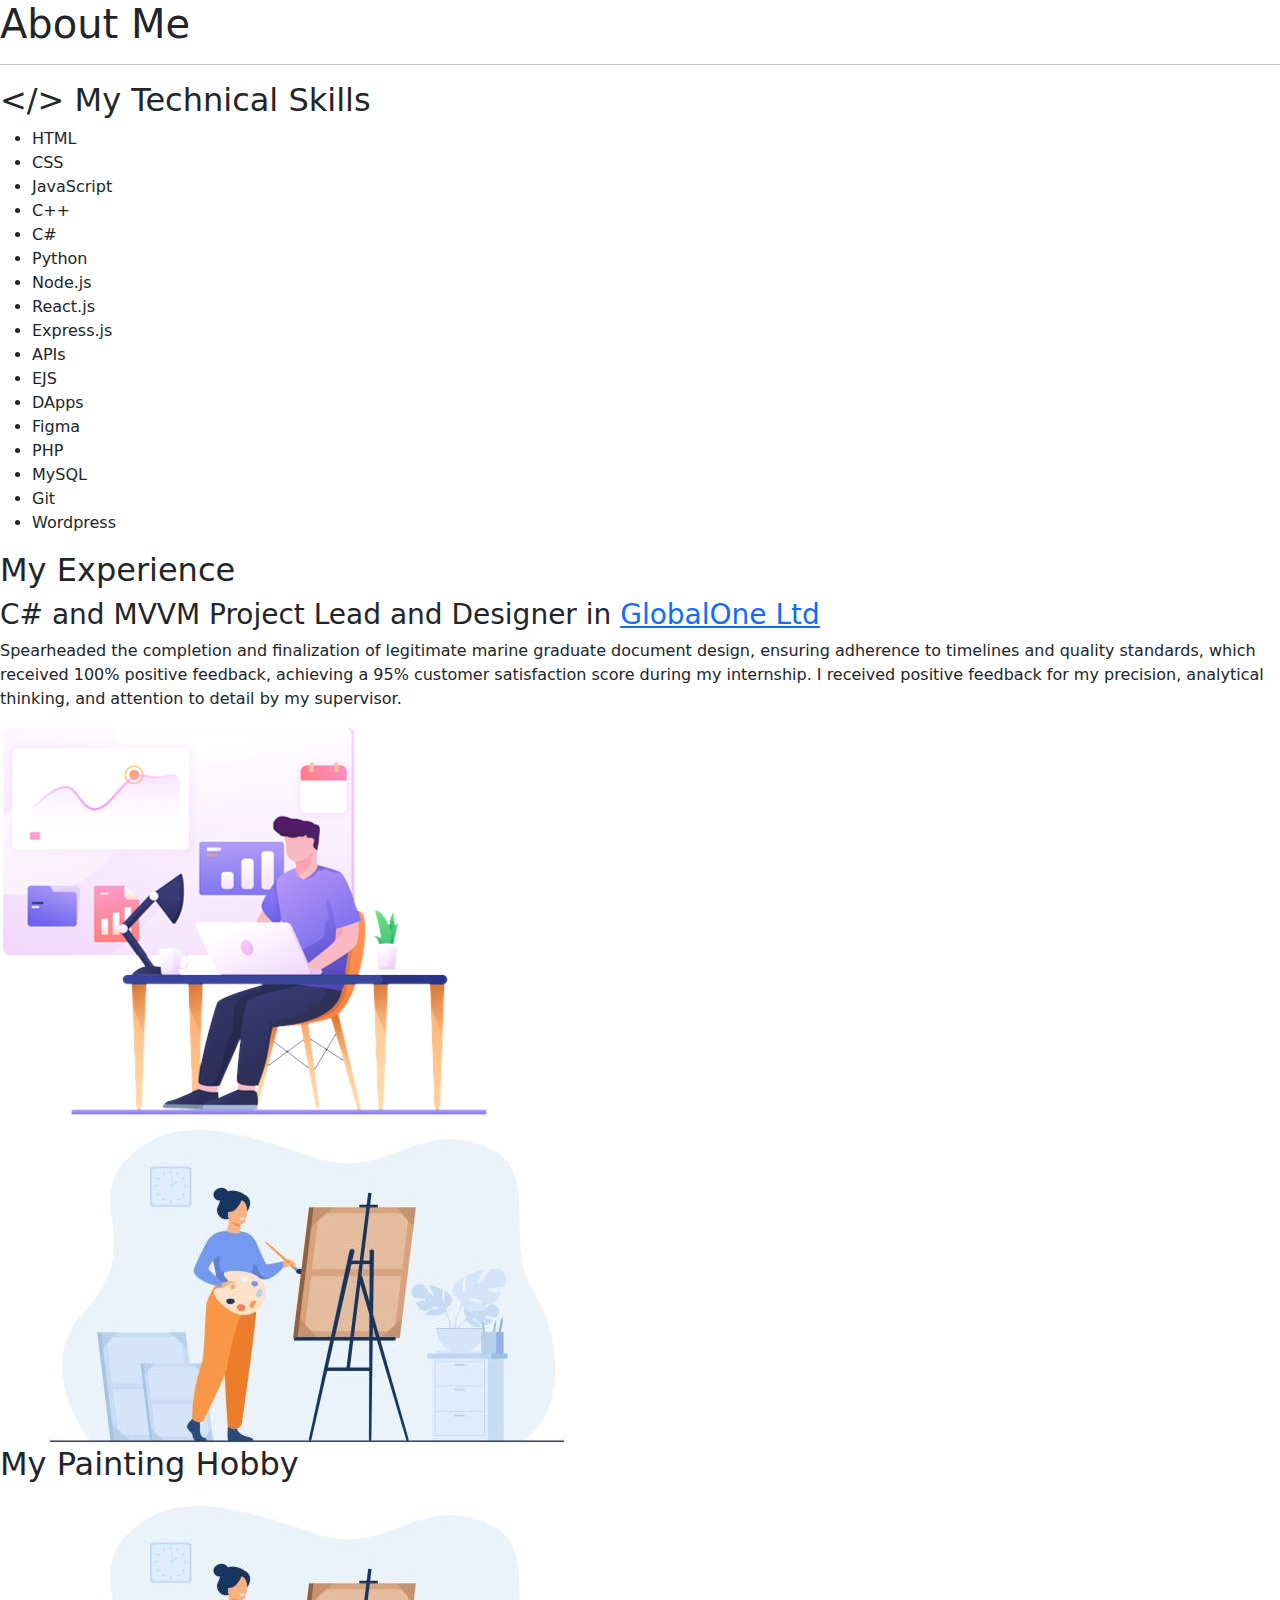
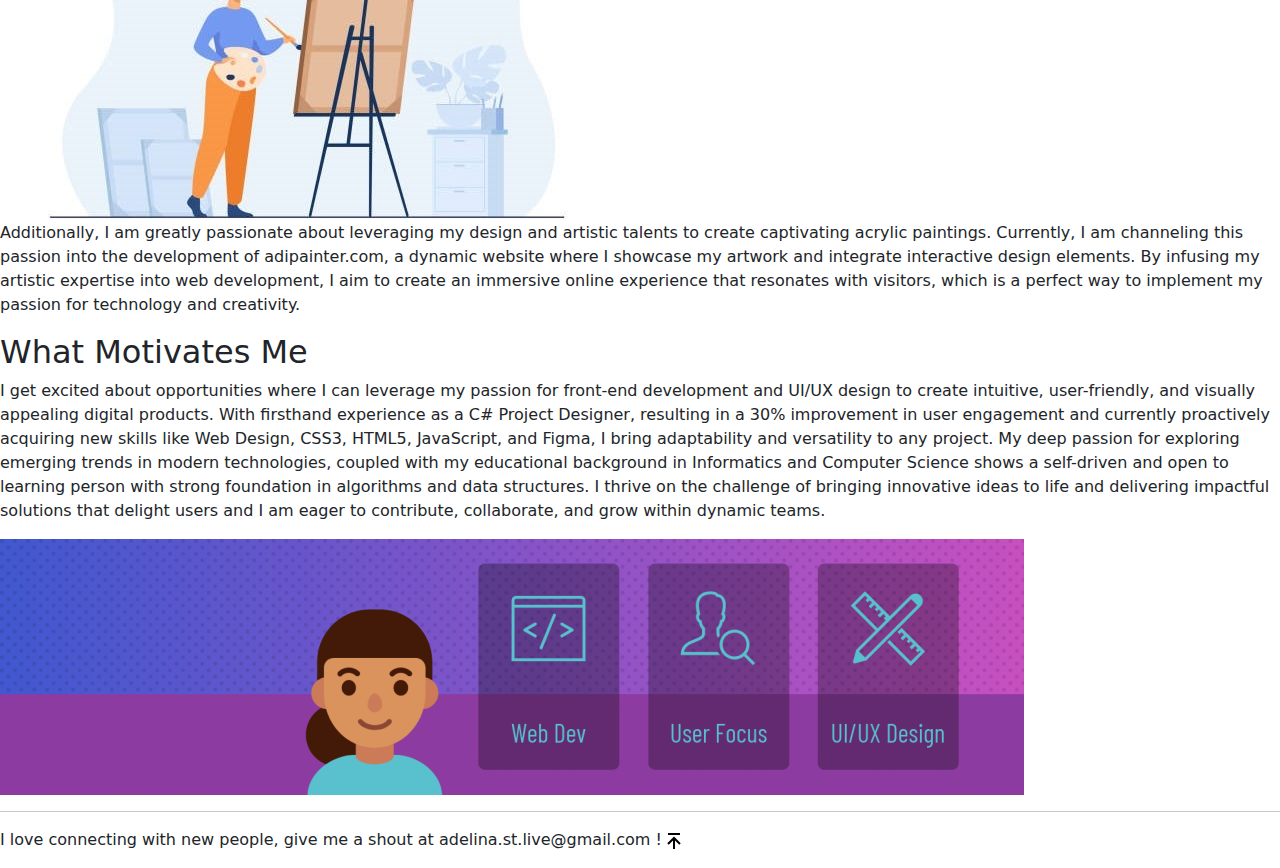
==== about.html @ b6065bdb "Update about.html" ====
<!DOCTYPE html>
<html lang="en"







  

<head>
  <meta charset="UTF-8">
  <meta name="viewport" content="width=device-width, initial-scale=1.0">
  <link rel="stylesheet" href="./styles/about.css">

  <meta name="viewport" content="width=device-width, user-scalable=no">
  <link rel="preconnect" href="https://fonts.googleapis.com">
  <link rel="preconnect" href="https://fonts.gstatic.com" crossorigin>
  <link href="https://fonts.googleapis.com/css2?family=Geologica:wght@100..900&display=swap" rel="stylesheet">

  <link href="https://cdn.jsdelivr.net/npm/bootstrap@5.3.3/dist/css/bootstrap.min.css" rel="stylesheet"
    integrity="sha384-QWTKZyjpPEjISv5WaRU9OFeRpok6YctnYmDr5pNlyT2bRjXh0JMhjY6hW+ALEwIH" crossorigin="anonymous">

  <title>About Me</title>
</head>

<body>
  <section class="title gradient-background" id="title">
    <h1 class="about-me">About <span>Me</span></h1>
    <hr class="hr-dots desktop">
  </section>



  <!-- Skills Section -->
  <section class="skills" id="skills">
    <h2>&#60;&#47;&#62; My Technical <span>Skills </span></h2>
    <ul>
      <li class="btn-hover color-purple">HTML</li>
      <li class="btn-hover color-purple">CSS</li>
      <li class="btn-hover color-purple">JavaScript</li>
      <li class="btn-hover color-purple">C&#43;&#43;</li>
      <li class="btn-hover color-purple">C&#35;</li>
      <li class="btn-hover color-purple">Python</li>
      <li class="btn-hover color-purple">Node.js</li>
      <li class="btn-hover color-purple">React.js</li>
      <li class="btn-hover color-purple">Express.js</li>
      <li class="btn-hover color-purple">APIs</li>
      <li class="btn-hover color-purple">EJS</li>
      <li class="btn-hover color-purple">DApps</li>
      <li class="btn-hover color-purple">Figma</li>
      <li class="btn-hover color-purple">PHP</li>
      <li class="btn-hover color-purple">MySQL</li>
      <li class="btn-hover color-purple">Git</li>
      <li class="btn-hover color-purple">Wordpress</li>
    </ul>
  </section>


  <!-- Experience Section -->
  <section class="experience gray" id="experience">
    <div class="experience-container">
      <div class="experience-text">
        <h2>My Experience</h2>
        <h3><span>C&#35; and MVVM Project Lead and Designer in <a class="globalOne"
              href="https://globalone.bg/en">GlobalOne
              Ltd</a></span></h3>
        <p>Spearheaded the completion and finalization of legitimate marine graduate document design&#44; ensuring
          adherence
          to timelines and quality standards&#44; which received 100&#37; positive feedback&#44; achieving a 95&#37;
          customer
          satisfaction score during my internship. I received positive feedback for my precision&#44; analytical
          thinking&#44; and attention to detail by my supervisor.</p>
      </div>
      <div class="experience-img">
        <img src="./images/about/experience.png" alt="a person coding" />
      </div>
    </div>
  </section>


  <!-- Painting Hobby Section -->
  <section class="hobby" id="hobby">
    <div class="hobby-container">
      <div class="hobby-img">
        <img class="desktop" src="./images/about/painter.jpg" alt="painter">
      </div>
      <div class="hobby-text">
        <h2>My <span>Painting</span> Hobby</h2>
        <img class="mobile" src="./images/about/painter.jpg" alt="painter">
        <p>Additionally&#44; I am greatly passionate about leveraging my design and artistic talents to create
          captivating
          acrylic paintings. Currently&#44; I am channeling this passion into the development of adipainter.com&#44; a
          dynamic
          website where I showcase my artwork and integrate interactive design elements. By infusing my artistic
          expertise into web development&#44; I aim to create an immersive online experience that resonates with
          visitors&#44;
          which is a perfect way to implement my passion for technology and creativity.</p>
      </div>
    </div>
  </section>


  <!-- My Motivation -->
  <section class="motivation gray" id="motivation">
    <div class="motivation-container">
      <h2>What Motivates <span>Me</span></h2>
      <p>I get excited about opportunities where I can leverage my passion for front&#45;end development and UI&#47;UX
        design to
        create intuitive&#44; user&#45;friendly&#44; and visually appealing digital products. With firsthand experience
        as a C&#35;
        Project
        Designer&#44; resulting in a 30&#37; improvement in user engagement and currently proactively acquiring new
        skills like
        Web
        Design&#44; CSS3&#44; HTML5&#44; JavaScript&#44; and Figma&#44; I bring adaptability and versatility to any
        project. My deep passion
        for
        exploring emerging trends in modern technologies, coupled with my educational background in Informatics and
        Computer
        Science shows a self&#45;driven and open to learning person with strong foundation in algorithms and data
        structures. I
        thrive on the challenge of bringing innovative ideas to life and delivering impactful solutions that delight
        users and I am
        eager to contribute&#44; collaborate&#44; and grow within dynamic teams.</p>
    </div>
  </section>
  <img class="banner" src="./images/about/banner.png" alt="programming">

  <!--Footer-->
  <section class="footer">
    <hr>
    <footer class="footer-container" style="display: flex;">
      <div>
        <p class="footer-text">I love connecting with new people&#44; give me a shout at
          adelina.st.live&#64;gmail.com !</p>
      </div>
      <div class="right">
        <a class="desktop" href="#"><img
            src="[data-uri]" />
        </a>
      </div>
    </footer>
  </section>
</body>

</html>
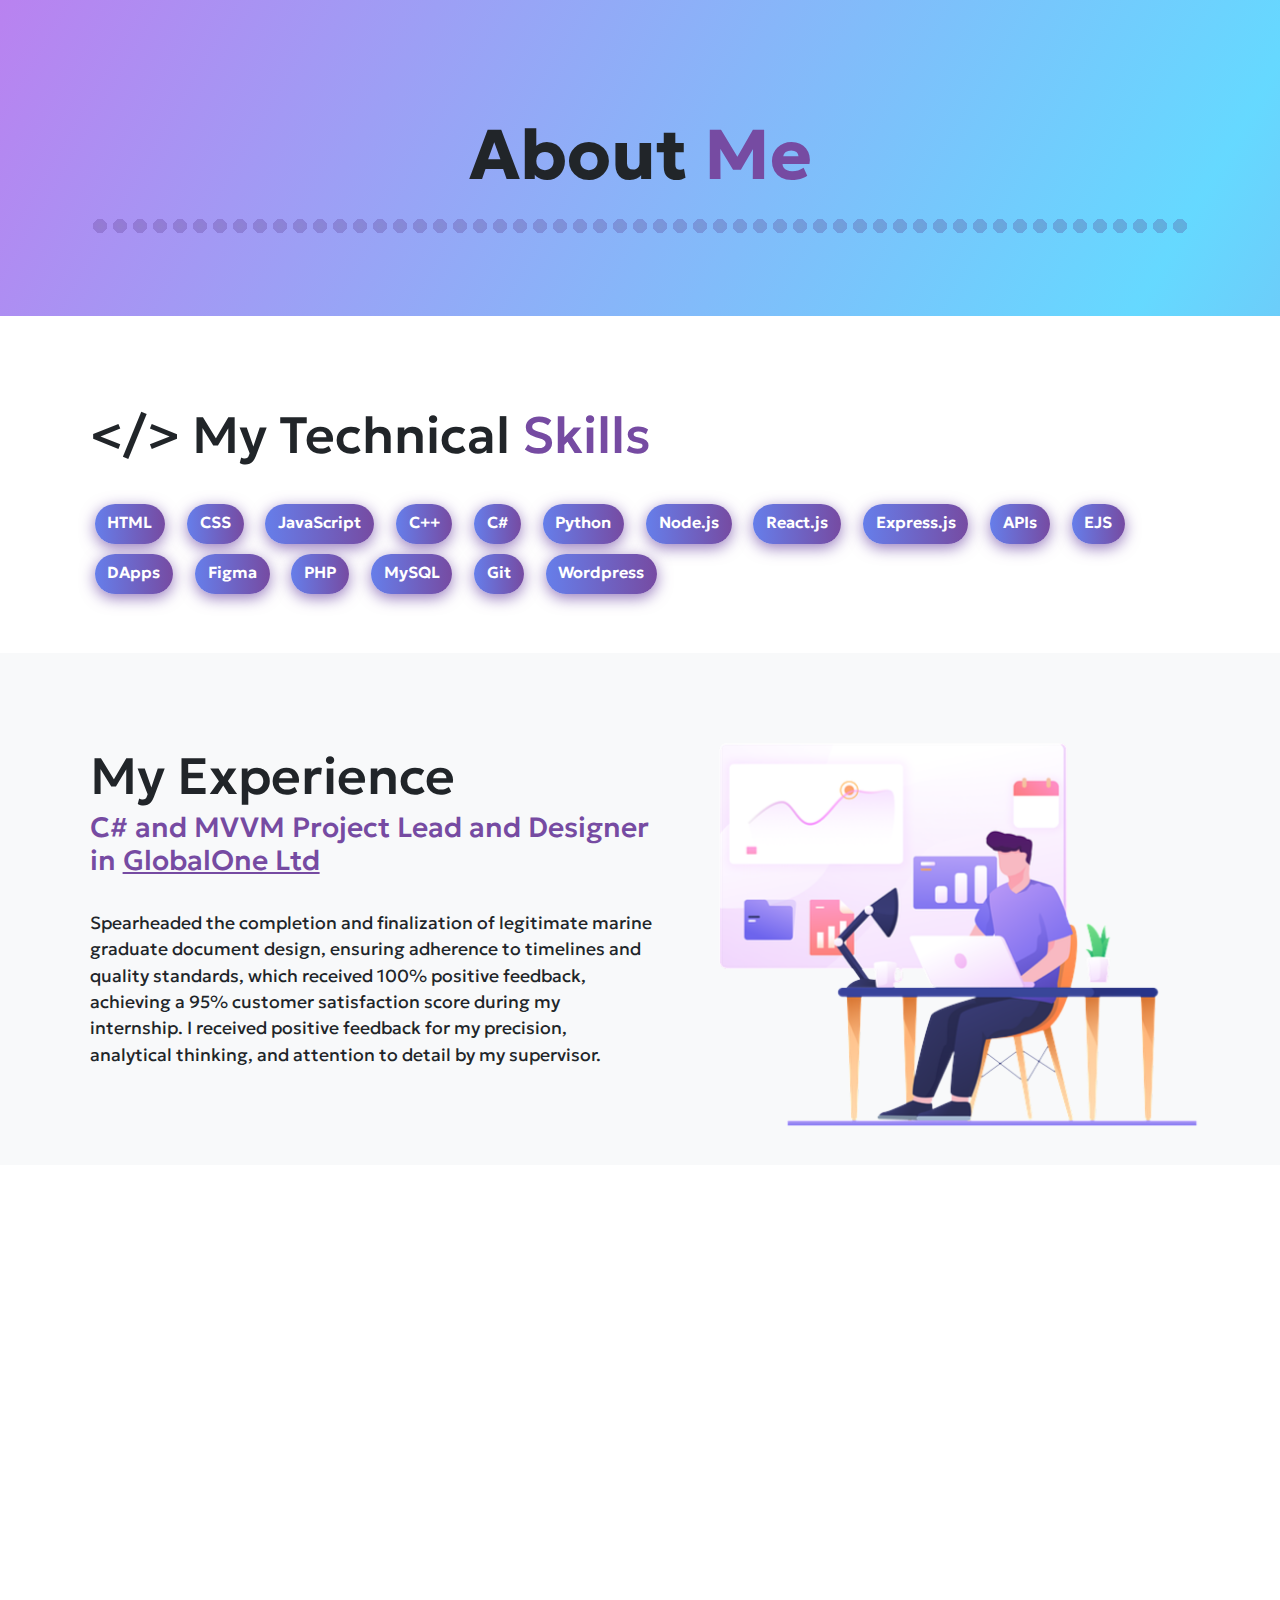
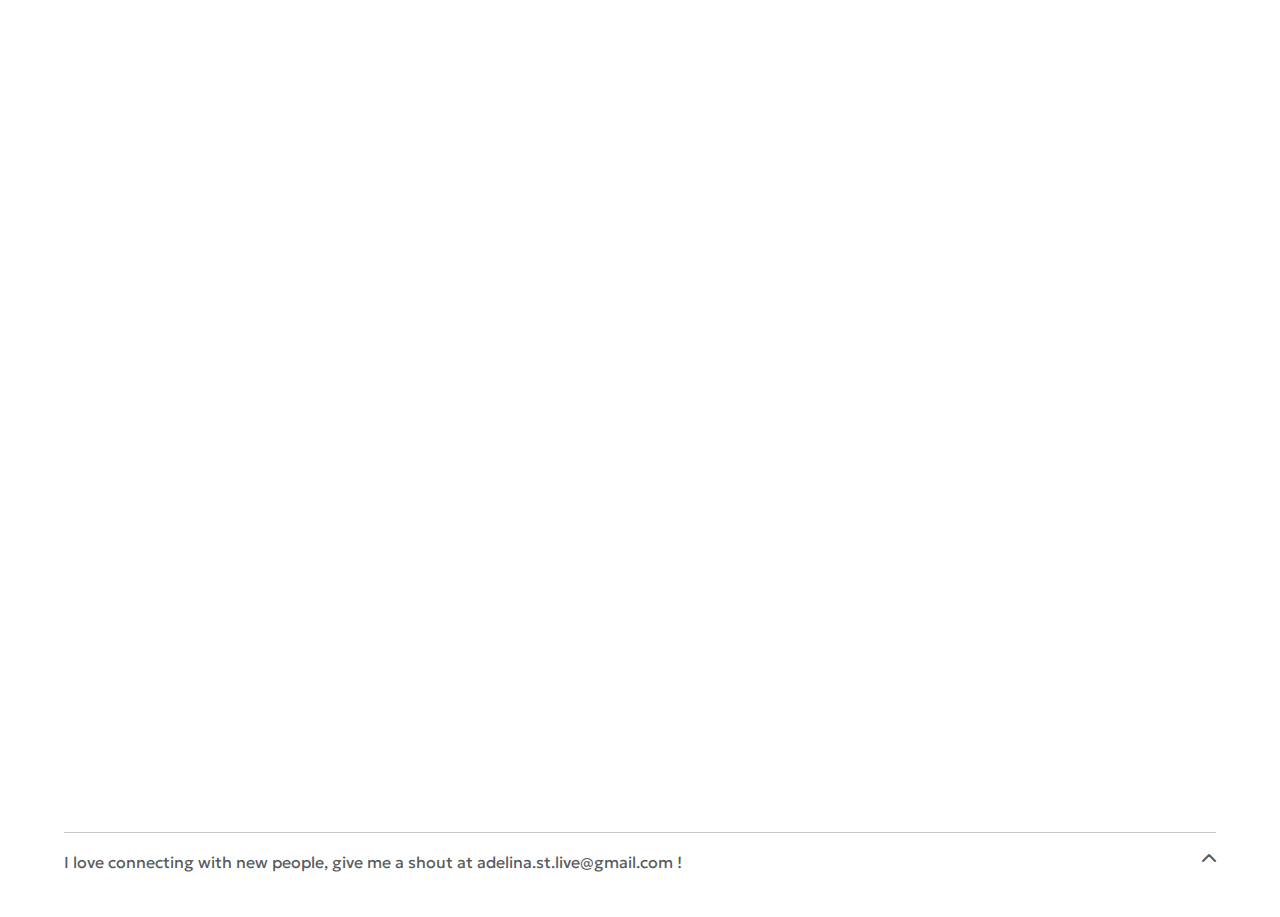
==== commit 08918663: "Update about.html" ====
--- a/about.html
+++ b/about.html
@@ -1,13 +1,5 @@
 <!DOCTYPE html>
-<html lang="en"
-
-
-
-
-
-
-
-  
+<html lang="en">
 
 <head>
   <meta charset="UTF-8">
@@ -22,21 +14,23 @@
   <link href="https://cdn.jsdelivr.net/npm/bootstrap@5.3.3/dist/css/bootstrap.min.css" rel="stylesheet"
     integrity="sha384-QWTKZyjpPEjISv5WaRU9OFeRpok6YctnYmDr5pNlyT2bRjXh0JMhjY6hW+ALEwIH" crossorigin="anonymous">
 
+  <link href="https://cdnjs.cloudflare.com/ajax/libs/font-awesome/6.0.0-beta3/css/all.min.css" rel="stylesheet" />
+
   <title>About Me</title>
 </head>
 
 <body>
   <section class="title gradient-background" id="title">
-    <h1 class="about-me">About <span>Me</span></h1>
+    <h1 class="about-me scroll-animate-side">About <span>Me</span></h1>
     <hr class="hr-dots desktop">
   </section>
 
 
 
   <!-- Skills Section -->
-  <section class="skills" id="skills">
+  <section class="skills scroll-animate-side" id="skills">
     <h2>&#60;&#47;&#62; My Technical <span>Skills </span></h2>
-    <ul>
+    <ul class="scroll-fade">
       <li class="btn-hover color-purple">HTML</li>
       <li class="btn-hover color-purple">CSS</li>
       <li class="btn-hover color-purple">JavaScript</li>
@@ -61,7 +55,7 @@
   <!-- Experience Section -->
   <section class="experience gray" id="experience">
     <div class="experience-container">
-      <div class="experience-text">
+      <div class="experience-text scroll-animate-side">
         <h2>My Experience</h2>
         <h3><span>C&#35; and MVVM Project Lead and Designer in <a class="globalOne"
               href="https://globalone.bg/en">GlobalOne
@@ -73,7 +67,7 @@
           satisfaction score during my internship. I received positive feedback for my precision&#44; analytical
           thinking&#44; and attention to detail by my supervisor.</p>
       </div>
-      <div class="experience-img">
+      <div class="experience-img scroll-fade">
         <img src="./images/about/experience.png" alt="a person coding" />
       </div>
     </div>
@@ -83,10 +77,10 @@
   <!-- Painting Hobby Section -->
   <section class="hobby" id="hobby">
     <div class="hobby-container">
-      <div class="hobby-img">
+      <div class="hobby-img scroll-fade">
         <img class="desktop" src="./images/about/painter.jpg" alt="painter">
       </div>
-      <div class="hobby-text">
+      <div class="hobby-text scroll-animate-side">
         <h2>My <span>Painting</span> Hobby</h2>
         <img class="mobile" src="./images/about/painter.jpg" alt="painter">
         <p>Additionally&#44; I am greatly passionate about leveraging my design and artistic talents to create
@@ -103,10 +97,11 @@
 
 
   <!-- My Motivation -->
-  <section class="motivation gray" id="motivation">
+  <section class="motivation gray scroll-animate-side" id="motivation">
     <div class="motivation-container">
       <h2>What Motivates <span>Me</span></h2>
-      <p>I get excited about opportunities where I can leverage my passion for front&#45;end development and UI&#47;UX
+      <p>I get excited about opportunities where I can leverage my passion for front&#45;end
+        development and UI&#47;UX
         design to
         create intuitive&#44; user&#45;friendly&#44; and visually appealing digital products. With firsthand experience
         as a C&#35;
@@ -126,7 +121,7 @@
         eager to contribute&#44; collaborate&#44; and grow within dynamic teams.</p>
     </div>
   </section>
-  <img class="banner" src="./images/about/banner.png" alt="programming">
+  <img class="banner scroll-animate" src="./images/about/banner.png" alt="programming">
 
   <!--Footer-->
   <section class="footer">
@@ -137,12 +132,16 @@
           adelina.st.live&#64;gmail.com !</p>
       </div>
       <div class="right">
-        <a class="desktop" href="#"><img
-            src="[data-uri]" />
+        <a class="text-body-secondary" href="#">
+          <i class="arrow fas fa-chevron-up"></i>
         </a>
       </div>
     </footer>
   </section>
+
+
+  <script src="./scripts/about.js"></script>
+
 </body>
 
 </html>
--- a/styles/about.css
+++ b/styles/about.css
@@ -0,0 +1,362 @@
+* {
+  font-family: Geologica, Arial;
+  margin-top: 0;
+}
+
+body {
+  font-family: Geologica, Arial;
+  margin: 0;
+  overflow-x: hidden;
+}
+
+.gray {
+  background-color: rgb(248, 249, 250);
+}
+
+section {
+  padding: 7vw 7vw 3vw 7vw;
+}
+
+img {
+  -webkit-user-drag: none;
+}
+
+span,
+.globalOne {
+  color: #764ba2;
+  transition: color .125s;
+}
+
+.globalOne:hover {
+  color: #613989;
+}
+
+h1 {
+  font-size: 4.4rem;
+  font-weight: 700;
+}
+
+h2 {
+  font-size: 3.2rem;
+  font-weight: 500;
+}
+
+h3 {
+  font-size: 1.5rem;
+  font-weight: 700;
+}
+
+p {
+  line-height: 26.4px;
+  font-size: 1.1rem;
+}
+
+
+/* Title Style */
+.title {
+  padding-top: 7rem;
+  padding-bottom: 4rem;
+  text-align: center;
+}
+
+.title h1 {
+  font-size: 4.4rem;
+  font-weight: 700;
+  margin-bottom: 1.2rem;
+}
+
+.title h3 {
+  font-size: 1.5rem;
+  font-weight: 700;
+  color: #54406e;
+}
+
+.hr-dots {
+  height: 20px;
+  border: none;
+  position: relative;
+}
+
+.hr-dots::before {
+  content: "";
+  position: absolute;
+  left: 0;
+  top: 0;
+  width: 100%;
+  height: 20px;
+  background-image: radial-gradient(#54406e 0%, #562f89 50%, transparent 50%, transparent 100%);
+  background-size: 20px 20px;
+}
+
+
+
+/* Skills Style */
+.skills h2 {
+  font-size: 3.2rem;
+  font-weight: 500;
+  margin-bottom: 2rem;
+}
+
+.skills ul {
+  user-select: none;
+  padding: 0;
+}
+
+.skills li {
+  user-select: none;
+  display: inline-block;
+  padding: .5vw 1vw 0 1vw;
+  margin-right: 1vw;
+}
+
+/* Button Styling */
+.btn-hover {
+  padding: 0px 10px;
+  font-size: 16px;
+  font-weight: 600;
+  color: #fff;
+  margin: 5px;
+  height: 40px;
+  text-align: center;
+  border: none;
+  background-size: 300% 100%;
+
+  border-radius: 50px;
+  -o-transition: all .4s ease-in-out;
+  -webkit-transition: all .4s ease-in-out;
+  transition: all .4s ease-in-out;
+}
+
+.btn-hover:hover {
+  background-position: 100% 0;
+  -o-transition: all .4s ease-in-out;
+  -webkit-transition: all .4s ease-in-out;
+  transition: all .4s ease-in-out;
+}
+
+.btn-hover:focus {
+  outline: none;
+}
+
+.btn-hover.color-purple {
+  background-image: linear-gradient(to right, #667eea, #764ba2, #6B8DD6, #8E37D7);
+  box-shadow: 0 4px 15px 0 rgba(116, 79, 168, 0.75);
+}
+
+
+
+/* Gradient Background Style */
+.gradient-background {
+  background: linear-gradient(300deg, #a173cf, #3fcfffcc, #b982f0);
+  background-size: 180% 180%;
+  animation: gradient-animation 18s ease infinite;
+}
+
+@keyframes gradient-animation {
+  0% {
+    background-position: 0% 50%;
+  }
+
+  50% {
+    background-position: 100% 50%;
+  }
+
+  100% {
+    background-position: 0% 50%;
+  }
+}
+
+
+/* Experience Style */
+.experience {
+  padding-right: 3vw;
+}
+
+.experience-container {
+  display: flex;
+  flex-direction: row;
+}
+
+.experience h2 {
+  font-size: 3.2rem;
+  font-weight: 500;
+  margin-top: .2rem;
+  margin-bottom: .2rem;
+}
+
+.experience p {
+  margin-top: 2rem;
+}
+
+.experience .text {
+  margin-left: 2vw;
+  padding-right: 5vw;
+}
+
+.experience img {
+  height: 30vw;
+  padding-left: 5vw;
+  margin-right: 3vw;
+}
+
+
+/* Motivation Style */
+.motivation-container {
+  display: flex;
+  flex-direction: column;
+}
+
+.motivation h2 {
+  font-size: 3.2rem;
+  font-weight: 500;
+  margin-top: .2rem;
+  margin-bottom: 2rem;
+}
+
+
+/* Hobby Style */
+.hobby-container {
+  display: flex;
+  flex-direction: row;
+}
+
+.hobby-container img {
+  height: 28vw;
+  margin-left: -5vw;
+}
+
+.hobby h2 {
+  font-size: 3.2rem;
+  font-weight: 500;
+  margin-top: 1rem;
+  margin-bottom: 2rem;
+}
+
+.banner {
+  width: 100%;
+  margin-top: -3vw;
+  opacity: 0.87;
+}
+
+
+/* Footer Style */
+.footer {
+  padding: 0 5vw 2vw 5vw;
+}
+
+.footer-container {
+  display: flex;
+  justify-content: space-between;
+  align-items: center;
+}
+
+.footer-container .right {
+  margin-top: -1.8vw;
+}
+
+.footer-text {
+  text-align: left;
+  color: rgba(33, 37, 41, 0.75);
+  font-size: 16px;
+  font-weight: 400;
+}
+
+
+/* SCROLL ANIMATION */
+.scroll-animate {
+  opacity: 0;
+  transform: translateY(30px);
+  transition: opacity 0.8s ease-out, transform 0.8s ease-out;
+}
+
+.scroll-animate.in-view {
+  opacity: 1;
+  transform: translateY(0);
+}
+
+.scroll-animate-side {
+  opacity: 0;
+  transform: translateX(-50px);
+  transition: opacity 0.8s ease-out, transform 0.8s ease-out;
+}
+
+.scroll-animate-side.in-view {
+  opacity: 1;
+  transform: translateX(0);
+}
+
+.scroll-fade {
+  opacity: 0;
+  transition: opacity 1.1s ease-out;
+}
+
+.scroll-fade.in-view {
+  opacity: 1;
+}
+
+
+@media(min-width:781px) {
+  .mobile {
+    display: none;
+  }
+}
+
+@media (max-width: 780px) {
+  * {
+    text-align: center;
+  }
+
+  /* Skills Style */
+  p,
+  ul {
+    text-align: left;
+  }
+
+  .skills li {
+    padding: 1.4vw 2vw 0 2vw;
+  }
+
+  /* Experience Style */
+  .experience-container {
+    flex-direction: column;
+    margin-right: 3vw;
+  }
+
+  .experience h3 {
+    font-size: 1.4rem;
+  }
+
+  .experience img {
+    height: 50vw
+  }
+
+  /*Hobby Style */
+  .hobby-container {
+    flex-direction: column;
+  }
+
+  .hobby img {
+    height: 50vw;
+    margin-top: -6vw;
+    margin-bottom: 6vw;
+  }
+
+  .desktop {
+    display: none;
+  }
+
+  /*Motivation Style */
+  .motivation-container {
+    flex-direction: column;
+  }
+
+  .banner {
+    transform: scale(1.1);
+    opacity: 0.91;
+  }
+
+  .footer-text {
+    color: black;
+  }
+
+}
